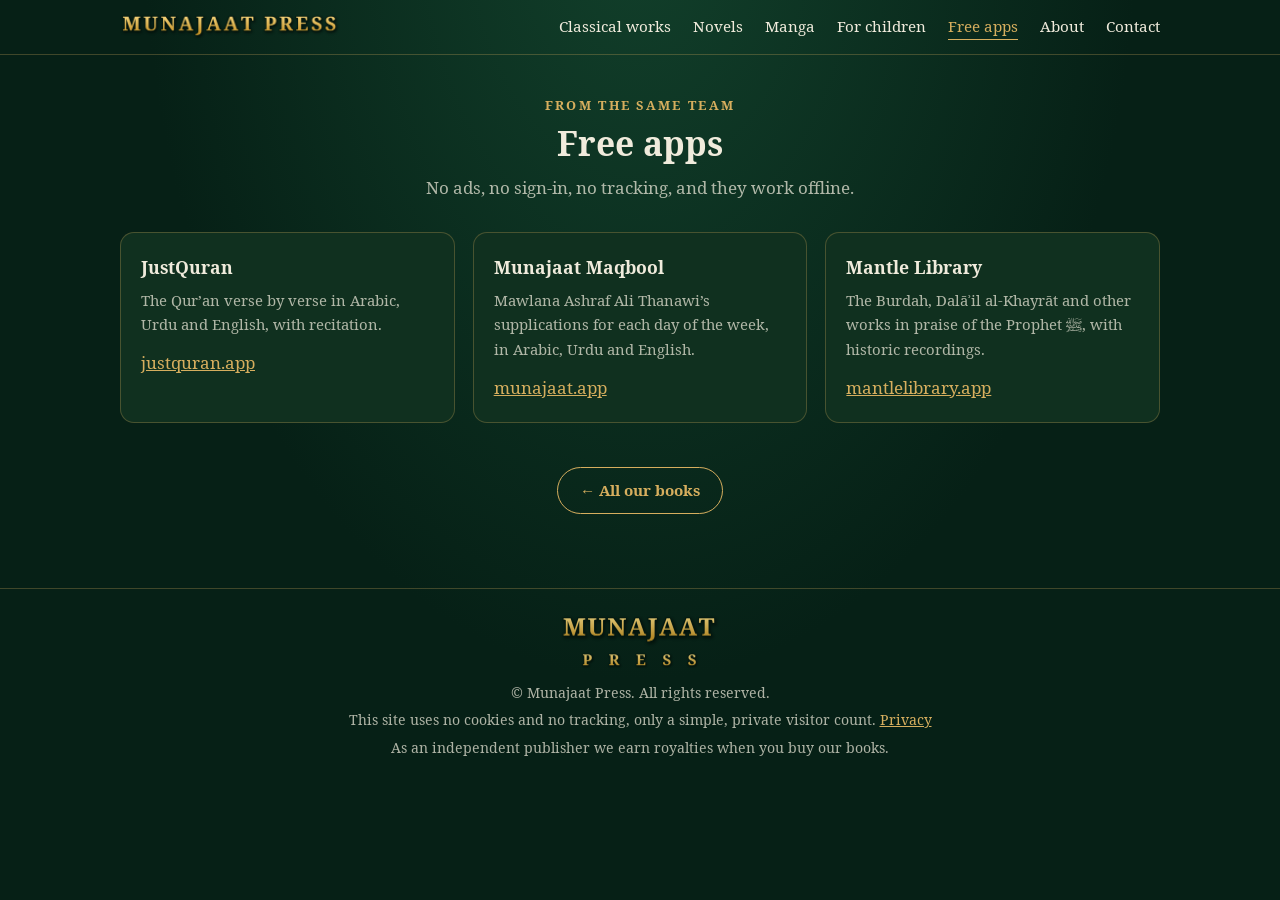
==== apps/index.html @ 5ee08dd2 "Split the one-page site into a homepage and series pages Homepage: new-release banner (The Salahuddi" ====
<!DOCTYPE html>
<html lang="en-GB">
<head>
  <meta charset="utf-8">
  <meta name="viewport" content="width=device-width, initial-scale=1">
  <title>Free Islamic apps · Munajaat Press</title>
  <meta name="description" content="Free apps from the Munajaat Press team: JustQuran, Munajaat Maqbool and Mantle Library. No ads, no sign-in, no tracking, and they work offline.">
  <link rel="canonical" href="https://munajaatpress.com/apps/">
  <meta name="theme-color" content="#062016">
  <link rel="icon" href="/favicon.ico" sizes="16x16 32x32 64x64">
  <link rel="apple-touch-icon" href="/images/apple-touch-icon.png">
  <meta property="og:type" content="website">
  <meta property="og:site_name" content="Munajaat Press">
  <meta property="og:title" content="Free Islamic apps from Munajaat Press">
  <meta property="og:description" content="JustQuran, Munajaat Maqbool and Mantle Library: no ads, no sign-in, no tracking.">
  <meta property="og:url" content="https://munajaatpress.com/apps/">
  <meta property="og:image" content="https://munajaatpress.com/images/social-card.jpg">
  <link rel="stylesheet" href="/css/style.css">
</head>
<body>
  <a class="skip" href="#main">Skip to content</a>

  <header class="site-header">
    <div class="wrap">
      <a class="brand" href="/" aria-label="Munajaat Press home"><img src="/images/logo-oneline.png" width="900" height="106" alt="Munajaat Press"></a>
      <nav class="nav" aria-label="Main">
        <a href="/classics/">Classical works</a>
        <a href="/novels/">Novels</a>
        <a href="/manga/">Manga</a>
        <a href="/children/">For children</a>
        <a href="/apps/" aria-current="page">Free apps</a>
        <a href="/#about">About</a>
        <a href="/#contact">Contact</a>
      </nav>
    </div>
  </header>

  <main id="main">
    <section class="page-top">
      <div class="wrap">
        <div class="section-title">
          <div class="eyebrow">From the same team</div>
          <h1>Free apps</h1>
          <p>No ads, no sign-in, no tracking, and they work offline.</p>
        </div>
        <div class="apps">
          <div class="app">
            <h3>JustQuran</h3>
            <p>The Qur’an verse by verse in Arabic, Urdu and English, with recitation.</p>
            <a href="https://justquran.app" rel="noopener">justquran.app</a>
          </div>
          <div class="app">
            <h3>Munajaat Maqbool</h3>
            <p>Mawlana Ashraf Ali Thanawi’s supplications for each day of the week, in Arabic, Urdu and English.</p>
            <a href="https://munajaat.app" rel="noopener">munajaat.app</a>
          </div>
          <div class="app">
            <h3>Mantle Library</h3>
            <p>The Burdah, Dalāʾil al-Khayrāt and other works in praise of the Prophet ﷺ, with historic recordings.</p>
            <a href="https://mantlelibrary.app" rel="noopener">mantlelibrary.app</a>
          </div>
        </div>
      </div>
    </section>

    <section class="next-series">
      <div class="wrap">
        <p class="back"><a class="btn ghost" href="/#series">← All our books</a></p>
      </div>
    </section>
  </main>

  <footer class="site-footer">
    <div class="wrap">
      <img src="/images/logo-stacked.png" width="640" height="218" alt="">
      <p>© Munajaat Press. All rights reserved.</p>
      <p>This site uses no cookies and no tracking, only a simple, private visitor count. <a href="/privacy.html">Privacy</a></p>
      <p>As an independent publisher we earn royalties when you buy our books.</p>
    </div>
  </footer>
</body>
</html>
---- css/style.css ----
/* Munajaat Press — munajaatpress.com
   Self-hosted fonts only; no external requests, cookies or tracking. */

@font-face { font-family: "Noto Serif"; src: url("../fonts/NotoSerif-Regular.woff2") format("woff2"); font-weight: 400; font-style: normal; font-display: swap; }
@font-face { font-family: "Noto Serif"; src: url("../fonts/NotoSerif-Italic.woff2") format("woff2"); font-weight: 400; font-style: italic; font-display: swap; }
@font-face { font-family: "Noto Serif"; src: url("../fonts/NotoSerif-Bold.woff2") format("woff2"); font-weight: 700; font-style: normal; font-display: swap; }
/* Only the ﷺ ligature, so it renders correctly in English text */
@font-face { font-family: "Honorific"; src: url("../fonts/Amiri-Honorific.woff2") format("woff2"); unicode-range: U+FDFA; font-display: swap; }

:root {
  --bg: #062016;
  --bg-2: #0b2a1d;
  --card: #10301f;
  --line: rgba(214, 174, 94, 0.28);
  --gold: #d6ae5e;
  --gold-light: #f0d48c;
  --cream: #f0ebdc;
  --muted: rgba(240, 235, 220, 0.72);
  --shadow: 0 10px 30px rgba(0, 0, 0, 0.35);
  --radius: 14px;
  --max: 1080px;
}

* { box-sizing: border-box; }
html { scroll-behavior: smooth; }
body {
  margin: 0;
  background: radial-gradient(ellipse at 50% -10%, #12402b 0%, var(--bg) 55%) fixed, var(--bg);
  color: var(--cream);
  font-family: "Honorific", "Noto Serif", Georgia, serif;
  font-size: 17px;
  line-height: 1.65;
}
a { color: var(--gold); }
a:hover { color: var(--gold-light); }
img { max-width: 100%; height: auto; display: block; }
.wrap { width: 100%; max-width: var(--max); margin: 0 auto; padding: 0 20px; }
.skip { position: absolute; left: -9999px; }
.skip:focus { left: 16px; top: 16px; background: var(--cream); color: var(--bg); padding: 8px 12px; z-index: 10; }

/* Header */
.site-header { border-bottom: 1px solid var(--line); }
.site-header .wrap { display: flex; align-items: center; justify-content: space-between; gap: 16px; padding-top: 14px; padding-bottom: 14px; }
.brand img { width: 220px; }
.nav { display: flex; gap: 22px; flex-wrap: wrap; }
.nav a { color: var(--cream); text-decoration: none; font-size: 0.95rem; }
.nav a:hover { color: var(--gold); }

/* Hero */
.hero { text-align: center; padding: 64px 0 40px; }
.hero img { width: min(420px, 80%); margin: 0 auto 26px; }
.hero h1 { font-size: clamp(1.5rem, 3.4vw, 2.2rem); line-height: 1.3; margin: 0 auto 14px; max-width: 760px; font-weight: 700; }
.hero p { color: var(--muted); max-width: 680px; margin: 0 auto 26px; }
.divider { display: flex; align-items: center; justify-content: center; gap: 12px; color: var(--gold); margin: 6px 0 22px; }
.divider::before, .divider::after { content: ""; width: 80px; height: 1px; background: var(--gold); opacity: 0.7; }

/* Buttons */
.btn { display: inline-block; padding: 10px 22px; border-radius: 999px; background: var(--gold); color: #10241a; text-decoration: none; font-weight: 700; font-size: 0.95rem; border: 1.5px solid var(--gold); }
.btn:hover { background: var(--gold-light); color: #10241a; border-color: var(--gold-light); }
.btn.ghost { background: transparent; color: var(--gold); }
.btn.ghost:hover { background: rgba(214, 174, 94, 0.12); color: var(--gold-light); }
.btn-row { display: flex; gap: 10px; flex-wrap: wrap; }
.hero .btn-row { justify-content: center; }

/* Sections */
section { padding: 44px 0; }
.section-title { text-align: center; margin-bottom: 30px; }
.section-title .eyebrow { color: var(--gold); letter-spacing: 0.18em; font-size: 0.8rem; text-transform: uppercase; font-weight: 700; }
.section-title h2 { margin: 6px 0 0; font-size: clamp(1.4rem, 2.8vw, 1.9rem); }
.section-title p { color: var(--muted); margin: 8px auto 0; max-width: 640px; }

/* Book cards */
.books { display: grid; gap: 26px; }
.book { display: grid; grid-template-columns: 210px 1fr; gap: 28px; background: var(--card); border: 1px solid var(--line); border-radius: var(--radius); padding: 26px; box-shadow: var(--shadow); scroll-margin-top: 20px; }
.book .cover img { border-radius: 6px; box-shadow: 0 8px 22px rgba(0, 0, 0, 0.5); }
.book h3 { margin: 0; font-size: 1.35rem; line-height: 1.3; }
.book .sub { color: var(--gold); font-style: italic; margin: 4px 0 12px; }
.book p { margin: 0 0 12px; }
.book .meta { color: var(--muted); font-size: 0.9rem; margin-bottom: 16px; }
.book ul { margin: 0 0 14px; padding-left: 1.2em; }
.book li { margin-bottom: 4px; }
.review { display: flex; gap: 14px; align-items: center; background: rgba(0, 0, 0, 0.18); border-left: 3px solid var(--gold); border-radius: 8px; padding: 12px 14px; margin: 4px 0 16px; }
.review img { width: 60px; flex: 0 0 60px; }
.review blockquote { margin: 0; font-style: italic; }
.review cite { display: block; font-style: normal; color: var(--muted); font-size: 0.88rem; margin-top: 4px; }
.sample { margin-top: 14px; font-size: 0.95rem; }
.badge { display: inline-block; font-size: 0.75rem; font-weight: 700; letter-spacing: 0.08em; text-transform: uppercase; color: #10241a; background: var(--gold); border-radius: 6px; padding: 2px 8px; margin-bottom: 8px; }
.book.soon { opacity: 0.85; }

/* Apps */
.apps { display: grid; grid-template-columns: repeat(3, 1fr); gap: 18px; }
.app { background: var(--card); border: 1px solid var(--line); border-radius: var(--radius); padding: 20px; }
.app h3 { margin: 0 0 6px; font-size: 1.1rem; }
.app p { color: var(--muted); font-size: 0.93rem; margin: 0 0 12px; }

/* About / contact */
.prose { max-width: 760px; margin: 0 auto; }
.prose p { margin: 0 0 14px; }
.contact-box { text-align: center; background: var(--card); border: 1px solid var(--line); border-radius: var(--radius); padding: 28px; max-width: 640px; margin: 0 auto; }
.contact-box a.email { font-size: 1.2rem; font-weight: 700; }

/* Footer */
.site-footer { border-top: 1px solid var(--line); margin-top: 30px; padding: 26px 0 40px; color: var(--muted); font-size: 0.88rem; text-align: center; }
.site-footer img { width: 160px; margin: 0 auto 12px; opacity: 0.9; }
.site-footer p { margin: 4px 0; }

/* Navigation: current page */
.nav a[aria-current="page"] { color: var(--gold); border-bottom: 1.5px solid var(--gold); }

/* Series pages */
.page-top { padding-top: 40px; }
.section-title h1 { margin: 6px 0 0; font-size: clamp(1.5rem, 3vw, 2.1rem); line-height: 1.3; }
.book .note { color: var(--muted); font-size: 0.92rem; font-style: italic; }
.next-series { padding-top: 0; }
.group-title { text-align: center; font-size: clamp(1.2rem, 2.4vw, 1.5rem); margin: 34px 0 6px; }
.group-title:first-of-type { margin-top: 0; }
.group-title span { color: var(--gold); font-weight: 400; font-size: 0.85em; }
.group-intro { text-align: center; color: var(--muted); max-width: 640px; margin: 0 auto 22px; }
.group-title + .books { margin-top: 18px; }
.back { text-align: center; margin: 0; }

/* Homepage: new release */
.feature { display: grid; grid-template-columns: 230px 1fr; gap: 32px; align-items: center; background: linear-gradient(135deg, #153a27 0%, var(--card) 60%); border: 1px solid var(--gold); border-radius: var(--radius); padding: 30px; box-shadow: var(--shadow); }
.feature-cover img { border-radius: 6px; box-shadow: 0 8px 22px rgba(0, 0, 0, 0.5); }
.feature h2 { margin: 0; font-size: clamp(1.4rem, 2.8vw, 1.9rem); line-height: 1.25; }
.feature .sub { color: var(--gold); font-style: italic; margin: 4px 0 14px; font-size: 1.1rem; }
.feature p { margin: 0 0 18px; }

/* Homepage: series tiles */
.tiles { display: grid; grid-template-columns: repeat(2, 1fr); gap: 22px; }
.tile { display: grid; grid-template-columns: 120px 1fr; gap: 20px; align-items: start; background: var(--card); border: 1px solid var(--line); border-radius: var(--radius); padding: 20px; color: var(--cream); text-decoration: none; box-shadow: var(--shadow); transition: border-color 0.15s, transform 0.15s; }
.tile:hover, .tile:focus-visible { border-color: var(--gold); color: var(--cream); transform: translateY(-2px); }
.tile-cover img { border-radius: 5px; box-shadow: 0 6px 16px rgba(0, 0, 0, 0.45); }
.tile .eyebrow { color: var(--gold); letter-spacing: 0.14em; font-size: 0.72rem; text-transform: uppercase; font-weight: 700; }
.tile h3 { margin: 2px 0 6px; font-size: 1.2rem; line-height: 1.3; }
.tile p { color: var(--muted); font-size: 0.93rem; margin: 0 0 10px; }
.tile .more { color: var(--gold); font-weight: 700; font-size: 0.92rem; }
.apps-line { text-align: center; color: var(--muted); margin: 26px 0 0; }

@media (max-width: 760px) {
  .feature { grid-template-columns: 1fr; padding: 22px; text-align: center; }
  .feature-cover { max-width: 200px; margin: 0 auto; }
  .feature .btn-row { justify-content: center; }
  .tiles { grid-template-columns: 1fr; }
  .tile { grid-template-columns: 90px 1fr; padding: 16px; gap: 16px; }
  .site-header .wrap { flex-direction: column; }
  .brand img { width: 190px; }
  .nav { justify-content: center; gap: 16px; }
  .book { grid-template-columns: 1fr; padding: 20px; }
  .book .cover { max-width: 220px; margin: 0 auto; }
  .apps { grid-template-columns: 1fr; }
}
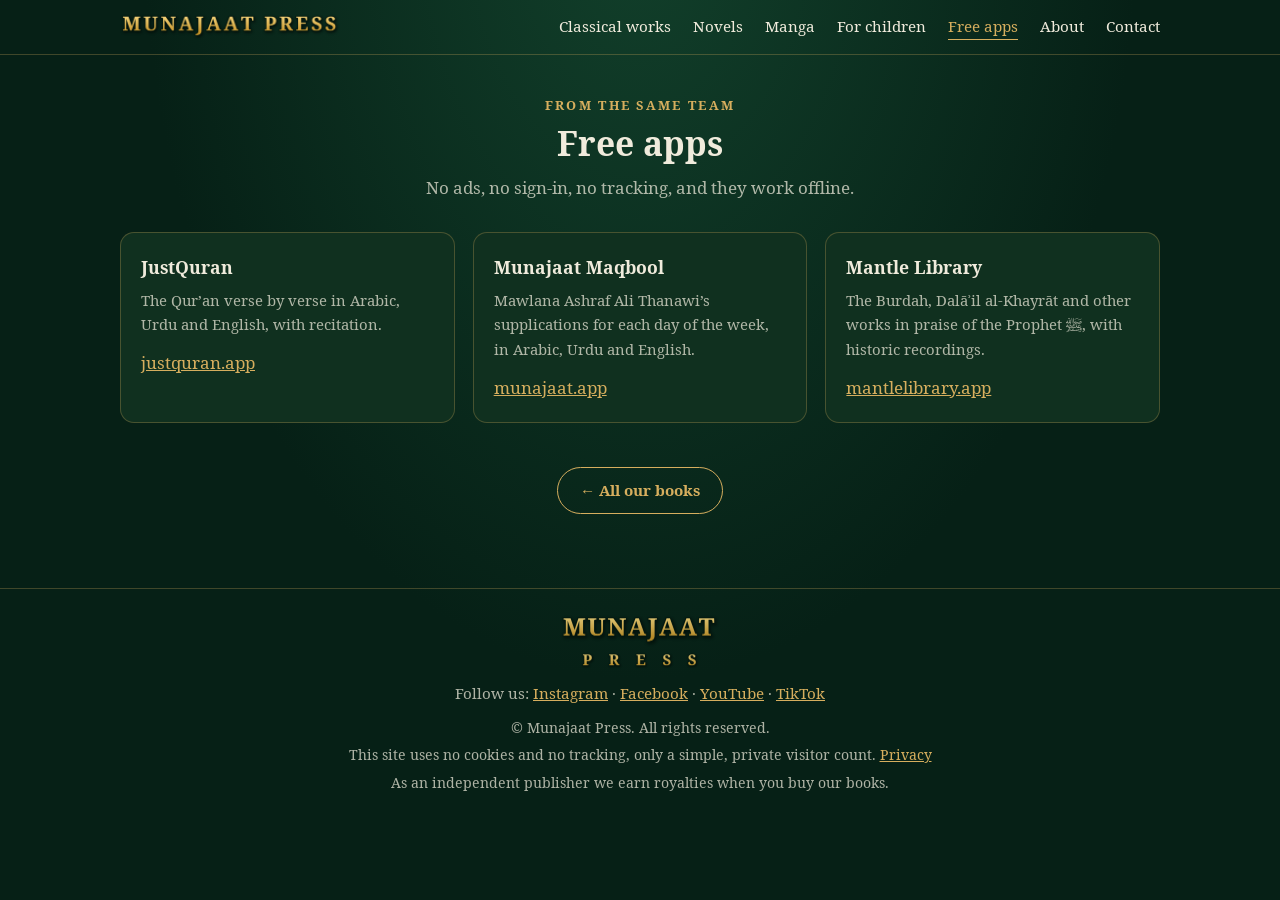
==== commit 7d49850a: "Add social links (Instagram, Facebook, YouTube, TikTok) to every footer Co-Authored-By: Claude Opus " ====
--- a/apps/index.html
+++ b/apps/index.html
@@ -73,6 +73,7 @@
   <footer class="site-footer">
     <div class="wrap">
       <img src="/images/logo-stacked.png" width="640" height="218" alt="">
+      <p class="social">Follow us: <a href="https://www.instagram.com/munajaatpress/" rel="noopener">Instagram</a> · <a href="https://www.facebook.com/profile.php?id=61595678692574" rel="noopener">Facebook</a> · <a href="https://www.youtube.com/@MunajaatPress" rel="noopener">YouTube</a> · <a href="https://www.tiktok.com/@munajaatpress" rel="noopener">TikTok</a></p>
       <p>© Munajaat Press. All rights reserved.</p>
       <p>This site uses no cookies and no tracking, only a simple, private visitor count. <a href="/privacy.html">Privacy</a></p>
       <p>As an independent publisher we earn royalties when you buy our books.</p>
--- a/css/style.css
+++ b/css/style.css
@@ -103,6 +103,7 @@
 .site-footer { border-top: 1px solid var(--line); margin-top: 30px; padding: 26px 0 40px; color: var(--muted); font-size: 0.88rem; text-align: center; }
 .site-footer img { width: 160px; margin: 0 auto 12px; opacity: 0.9; }
 .site-footer p { margin: 4px 0; }
+.site-footer .social { margin-bottom: 10px; font-size: 0.95rem; }
 
 /* Navigation: current page */
 .nav a[aria-current="page"] { color: var(--gold); border-bottom: 1.5px solid var(--gold); }
